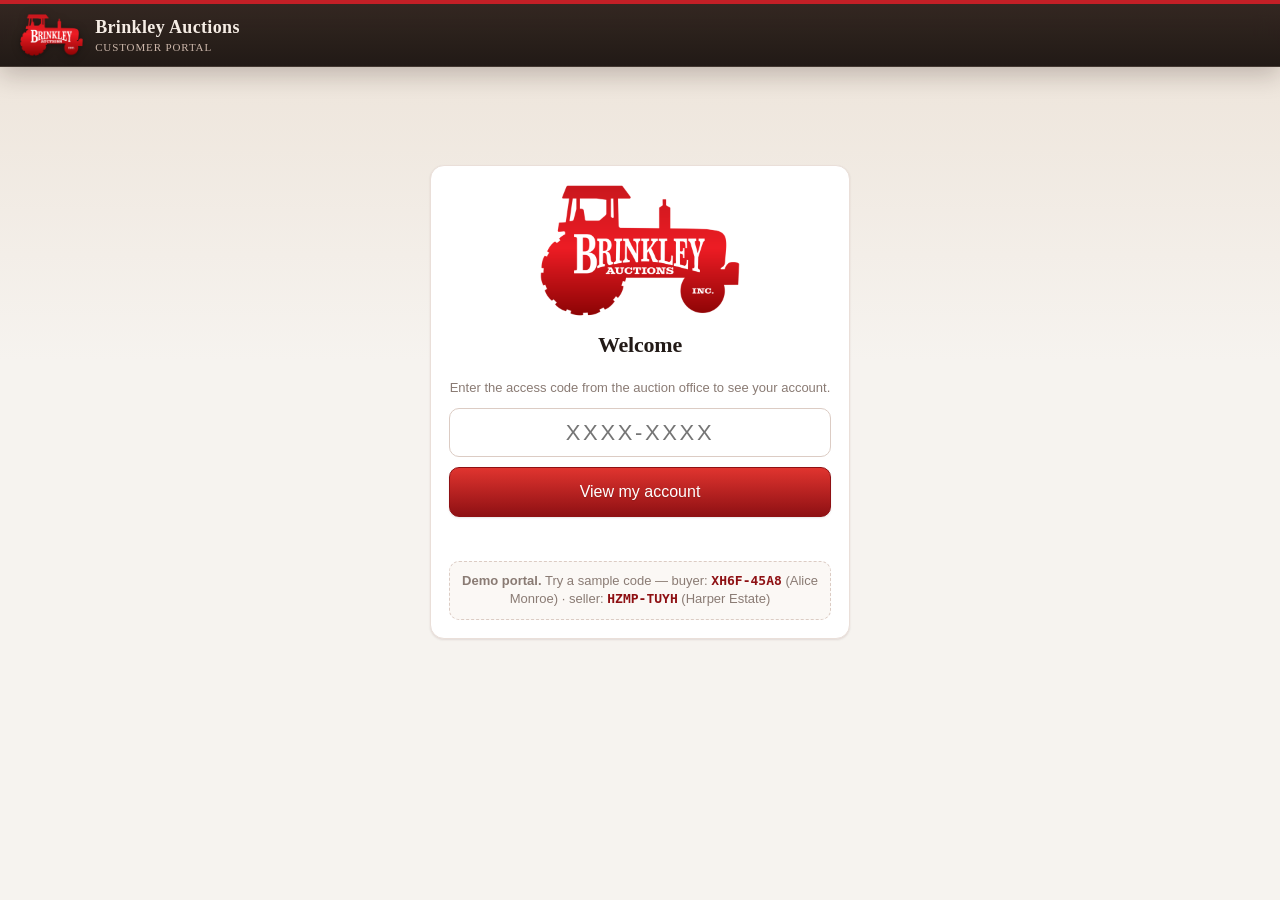
==== portal.html @ 7e831817 "Add customer & consignor portals - portal.html: code-based sign-in; buyers see balance, invoices wit" ====
<!DOCTYPE html>
<html lang="en">
<head>
<meta charset="utf-8">
<meta name="viewport" content="width=device-width, initial-scale=1">
<title>Brinkley Auctions — Customer Portal</title>
<link rel="icon" href="logo-small.png" type="image/png">
<link rel="stylesheet" href="styles.css">
<style>
  .portal-header {
    position: sticky;
    top: 0;
    z-index: 50;
    display: flex;
    align-items: center;
    justify-content: space-between;
    gap: 12px;
    padding: 10px 20px;
    background: linear-gradient(180deg, rgba(45, 33, 27, 0.97), rgba(26, 18, 15, 0.97));
    border-top: 4px solid var(--accent);
    border-bottom: 1px solid rgba(255, 255, 255, 0.08);
  }
  .portal-header .brand { display: flex; align-items: center; gap: 12px; }
  .portal-header .logo { height: 42px; }
  .portal-header h1 {
    font-family: Georgia, 'Times New Roman', serif;
    font-size: 18px;
    color: #f6ede5;
  }
  .portal-header h1 span { display: block; font-size: 11px; font-weight: 400; color: #cdb8ab; letter-spacing: 0.08em; text-transform: uppercase; }
  #signout { background: none; color: #c9b5a8; border-color: rgba(255,255,255,0.3); box-shadow: none; }
  #signout:hover { color: #fff; border-color: #fff; }
  main.portal { max-width: 880px; }
  .gate-card { max-width: 420px; margin: 8vh auto 0; text-align: center; }
  .gate-card img { max-width: 200px; margin-bottom: 6px; }
  .gate-card h2 { font-size: 22px; }
  .gate-card input {
    width: 100%;
    text-align: center;
    font-size: 22px;
    letter-spacing: 0.12em;
    text-transform: uppercase;
    margin: 10px 0;
  }
  .gate-card .primary { width: 100%; padding: 12px; font-size: 16px; }
  #gate-error { color: var(--red); min-height: 20px; margin-top: 8px; }
  .demo-hint { margin-top: 16px; font-size: 13px; color: var(--muted); background: var(--panel-2); border: 1px dashed var(--line-strong); border-radius: 10px; padding: 10px; }
  .demo-hint code { font-weight: 700; color: var(--accent-dark); }
  .greeting { margin: 4px 0 18px; }
  .greeting .sub { font-size: 14px; }
  .lot-card { border-bottom: 1px solid var(--line); padding: 10px 0; display: flex; justify-content: space-between; gap: 12px; flex-wrap: wrap; }
  .lot-card:last-child { border-bottom: none; }
  .lot-main { flex: 1 1 240px; }
  .lot-side { text-align: right; flex: 0 0 auto; }
  details.auction-cat { margin-bottom: 12px; }
  details.auction-cat > summary {
    cursor: pointer;
    font-weight: 700;
    font-size: 15px;
    padding: 12px 14px;
    background: var(--panel);
    border: 1px solid var(--line);
    border-radius: var(--radius);
    box-shadow: var(--shadow-sm);
  }
  details.auction-cat[open] > summary { border-radius: var(--radius) var(--radius) 0 0; }
  details.auction-cat > div { background: var(--panel); border: 1px solid var(--line); border-top: none; border-radius: 0 0 var(--radius) var(--radius); padding: 4px 14px; }
  .mybid { color: var(--green); font-weight: 600; font-size: 13px; }
</style>
</head>
<body>
<header class="portal-header">
  <div class="brand">
    <img src="logo-small.png" alt="Brinkley Auctions" class="logo">
    <h1>Brinkley Auctions<span>Customer portal</span></h1>
  </div>
  <button id="signout" class="small hidden">Sign out</button>
</header>

<main class="portal">
  <div id="gate">
    <div class="panel gate-card">
      <img src="logo-small.png" alt="">
      <h2>Welcome</h2>
      <p class="sub">Enter the access code from the auction office to see your account.</p>
      <input id="code-input" placeholder="XXXX-XXXX" autocomplete="off" autocapitalize="characters">
      <button class="primary" id="code-go">View my account</button>
      <div id="gate-error"></div>
      <div id="demo-hint" class="demo-hint hidden"></div>
    </div>
  </div>
  <div id="portal-view" class="hidden"></div>
</main>

<dialog id="bid-modal">
  <form id="bid-form" method="dialog">
    <h3 id="bid-title"></h3>
    <div class="form-grid">
      <p class="sub" id="bid-context"></p>
      <label>Your maximum bid ($)
        <input name="amount" type="number" step="0.01" min="0" required>
      </label>
      <p class="sub">The office bids on your behalf up to this amount. A buyer's premium applies to winning bids.</p>
    </div>
    <div class="modal-actions">
      <button type="button" id="bid-cancel">Cancel</button>
      <button class="primary" type="submit">Place bid</button>
    </div>
  </form>
</dialog>

<div id="toast" class="toast hidden"></div>

<script src="core.js"></script>
<script src="demo-data.js"></script>
<script>
const $ = (s) => document.querySelector(s);
const esc = (s) => String(s ?? '').replace(/[&<>"']/g, (c) =>
  ({ '&': '&amp;', '<': '&lt;', '>': '&gt;', '"': '&quot;', "'": '&#39;' }[c]));
const money = (n) => '$' + Number(n || 0).toLocaleString('en-US', { minimumFractionDigits: 2, maximumFractionDigits: 2 });
const fmtDate = (s) => (s ? new Date(s + (s.length === 10 ? 'T12:00:00' : '')).toLocaleDateString() : '');
const badge = (s) => `<span class="badge ${esc(s)}">${esc(s)}</span>`;

let toastTimer;
function toast(msg, isError = false) {
  const el = $('#toast');
  el.textContent = msg;
  el.className = 'toast' + (isError ? ' error' : '');
  clearTimeout(toastTimer);
  toastTimer = setTimeout(() => el.classList.add('hidden'), 3500);
}

// ---- api with demo-mode fallback (same pattern as the main app) ----
let demoCore = null;
function ensureDemoCore() {
  if (!demoCore) {
    demoCore = createBrinkleyCore({
      load() {
        try { return JSON.parse(localStorage.getItem('brinkley-demo-db')) || window.BRINKLEY_DEMO_DB; }
        catch { return window.BRINKLEY_DEMO_DB; }
      },
      save(d) {
        try { localStorage.setItem('brinkley-demo-db', JSON.stringify(d)); } catch { /* in-memory only */ }
      },
    });
    $('#demo-hint').classList.remove('hidden');
  }
  return demoCore;
}
function demoApi(method, path, body) {
  const url = new URL(path, location.origin);
  const r = ensureDemoCore().dispatch(method, url.pathname, body || {}, Object.fromEntries(url.searchParams));
  if (!r) throw new Error('Unavailable');
  if (r.status >= 400) throw new Error(r.body.error || 'Request failed');
  return JSON.parse(JSON.stringify(r.body));
}
async function api(method, path, body) {
  if (demoCore) return demoApi(method, path, body);
  let res;
  try {
    res = await fetch(path, {
      method,
      headers: body ? { 'Content-Type': 'application/json' } : undefined,
      body: body ? JSON.stringify(body) : undefined,
    });
  } catch { return demoApi(method, path, body); }
  const ct = res.headers.get('content-type') || '';
  if (!ct.includes('json')) return demoApi(method, path, body);
  const data = await res.json();
  if (!res.ok) throw new Error(data.error || 'Request failed');
  return data;
}

function showDemoHintCodes() {
  try {
    const db = ensureDemoCore().db;
    const b = db.bidders.find((x) => x.portalCode);
    const c = db.consignors.find((x) => x.portalCode);
    $('#demo-hint').innerHTML = `<strong>Demo portal.</strong> Try a sample code —
      buyer: <code>${esc(b ? b.portalCode : '?')}</code> (${esc(b ? b.name : '')}) ·
      seller: <code>${esc(c ? c.portalCode : '?')}</code> (${esc(c ? c.name : '')})`;
  } catch { /* no demo data available */ }
}

// ---- sign in ----
let CODE = localStorage.getItem('brinkley-portal-code') || '';

async function signIn(code) {
  const who = await api('GET', `/api/portal/lookup?code=${encodeURIComponent(code)}`);
  CODE = code;
  localStorage.setItem('brinkley-portal-code', code);
  $('#gate').classList.add('hidden');
  $('#portal-view').classList.remove('hidden');
  $('#signout').classList.remove('hidden');
  if (who.type === 'bidder') await renderBidderPortal();
  else await renderConsignorPortal();
}

$('#code-go').addEventListener('click', async () => {
  const code = $('#code-input').value.trim().toUpperCase();
  if (!code) return;
  try {
    $('#gate-error').textContent = '';
    await signIn(code);
  } catch (err) {
    $('#gate-error').textContent = err.message;
  }
});
$('#code-input').addEventListener('keydown', (e) => { if (e.key === 'Enter') $('#code-go').click(); });
$('#signout').addEventListener('click', () => {
  localStorage.removeItem('brinkley-portal-code');
  location.reload();
});

// ---- bidder portal ----
const statTiles = (pairs) => `<div class="stat-grid">${pairs.map(([l, v, cls]) =>
  `<div class="stat ${cls || ''}"><div class="label">${l}</div><div class="value">${v}</div></div>`).join('')}</div>`;

async function renderBidderPortal() {
  const [me, cat] = await Promise.all([
    api('GET', `/api/portal/bidder?code=${encodeURIComponent(CODE)}`),
    api('GET', `/api/portal/catalog?code=${encodeURIComponent(CODE)}`),
  ]);
  $('#portal-view').innerHTML = `
    <div class="greeting">
      <h2>Welcome back, ${esc(me.name.split(' ')[0])}</h2>
      <p class="sub">${me.taxExempt ? 'Tax-exempt buyer · ' : ''}This is your account with Brinkley Auctions.</p>
    </div>
    ${statTiles([
      ['Balance due', money(me.balanceDue), me.balanceDue > 0 ? 'warn' : 'good'],
      ['Lots won', me.purchases.length],
      ['Lifetime hammer', money(me.lifetimeHammer)],
      ['My absentee bids', me.absenteeBids.length],
    ])}
    ${me.balanceDue > 0 ? `<div class="panel" style="margin-bottom:14px"><h3>Please settle up</h3>
      <p class="sub">You have an outstanding balance of <strong>${money(me.balanceDue)}</strong>. Please contact the office or stop by to pay.</p></div>` : ''}
    <h3 style="margin-top:20px">Upcoming auctions — browse & bid</h3>
    ${renderCatalog(cat)}
    <h3 style="margin-top:20px">My invoices</h3>
    ${me.invoices.length ? me.invoices.map((i) => `
      <div class="panel" style="margin-bottom:10px">
        <div class="lot-card" style="border:none;padding:0 0 6px">
          <div class="lot-main"><strong>INV-${i.number}</strong> — ${esc(i.auction.title)}
            <div class="sub">${new Date(i.createdAt).toLocaleDateString()}</div></div>
          <div class="lot-side">${badge(i.status)}<div><strong>${money(i.total)}</strong></div>
            ${i.balance > 0 ? `<div class="sub">balance ${money(i.balance)}</div>` : ''}</div>
        </div>
        <details class="bids"><summary>${i.lineItems.length} lot${i.lineItems.length === 1 ? '' : 's'} · details</summary>
          ${i.lineItems.map((li) => `<div class="bid-row"><span>Lot ${li.lotNumber} — ${esc(li.title)}${li.quantity > 1 ? ` × ${li.quantity}` : ''}</span><span>${money(li.amount)}</span></div>`).join('')}
          <div class="bid-row"><span>Buyer's premium (${i.premiumPct}%)</span><span>${money(i.premium)}</span></div>
          ${i.tax ? `<div class="bid-row"><span>Sales tax (${i.taxPct}%)</span><span>${money(i.tax)}</span></div>` : ''}
          ${i.payments.map((p) => `<div class="bid-row pay"><span>Paid — ${esc(p.method)} ${new Date(p.time).toLocaleDateString()}</span><span>−${money(p.amount)}</span></div>`).join('')}
        </details>
      </div>`).join('') : '<p class="sub">No invoices yet.</p>'}
    <h3 style="margin-top:20px">My absentee bids</h3>
    ${me.absenteeBids.length ? `<div class="panel">${me.absenteeBids.map((b) => `
      <div class="lot-card">
        <div class="lot-main">Lot ${b.lotNumber} — ${esc(b.title)}<div class="sub">${esc(b.auction.title)}</div></div>
        <div class="lot-side">${money(b.amount)}
          <div>${b.lotStatus === 'open' ? badge('open') : b.won ? badge('sold') + ' <span class="mybid">you won!</span>' : badge(b.lotStatus)}</div>
        </div>
      </div>`).join('')}</div>` : '<p class="sub">No absentee bids yet — browse the catalog above to place one.</p>'}
    <h3 style="margin-top:20px">Purchase history</h3>
    ${me.purchases.length ? `<div class="panel">${me.purchases.map((p) => `
      <div class="lot-card">
        <div class="lot-main">Lot ${p.lotNumber} — ${esc(p.title)}${p.quantity > 1 ? ` × ${p.quantity}` : ''}<div class="sub">${esc(p.auction.title)}</div></div>
        <div class="lot-side"><strong>${money(p.amount)}</strong></div>
      </div>`).join('')}</div>` : '<p class="sub">No purchases yet.</p>'}`;
}

function renderCatalog(cat) {
  if (!cat.auctions.length) return '<p class="sub">No upcoming auctions right now — check back soon.</p>';
  return cat.auctions.map((a) => {
    const open = a.lots.filter((l) => l.status === 'open');
    return `<details class="auction-cat" ${a.status === 'live' ? 'open' : ''}>
      <summary>${esc(a.title)} ${badge(a.status)} <span class="sub">${fmtDate(a.date)}${a.location ? ' · ' + esc(a.location) : ''} · ${open.length} lot${open.length === 1 ? '' : 's'} open · ${a.premiumPct}% buyer's premium</span></summary>
      <div>${open.length ? open.map((l) => `
        <div class="lot-card">
          <div class="lot-main">
            <strong>Lot ${l.lotNumber} — ${esc(l.title)}</strong>${l.quantity > 1 ? ` <span class="badge qty">× ${l.quantity} — bid is per item</span>` : ''}
            ${l.description ? `<div class="sub">${esc(l.description)}</div>` : ''}
            <div class="sub">${esc(l.category)}${l.absenteeCount ? ` · ${l.absenteeCount} absentee bid${l.absenteeCount === 1 ? '' : 's'} in` : ''}</div>
            ${l.myBid ? `<div class="mybid">Your bid: ${money(l.myBid)}</div>` : ''}
          </div>
          <div class="lot-side">
            <div class="sub">Starts at</div><strong>${money(l.startingBid)}</strong>
            ${cat.canBid ? `<div style="margin-top:6px"><button class="small primary" data-bid="${l.id}" data-title="Lot ${l.lotNumber} — ${esc(l.title)}" data-my="${l.myBid || ''}">${l.myBid ? 'Raise bid' : 'Absentee bid'}</button></div>` : ''}
          </div>
        </div>`).join('') : '<p class="sub" style="padding:10px 0">All lots in this auction have been hammered.</p>'}
      </div>
    </details>`;
  }).join('');
}

// ---- consignor portal ----
async function renderConsignorPortal() {
  const me = await api('GET', `/api/portal/consignor?code=${encodeURIComponent(CODE)}`);
  $('#portal-view').innerHTML = `
    <div class="greeting">
      <h2>Welcome back, ${esc(me.name)}</h2>
      <p class="sub">Seller account ${esc(me.code)} · your commission rate is ${me.commissionPct}%.</p>
    </div>
    ${statTiles([
      ['Items consigned', me.totals.consigned],
      ['Sold', me.totals.sold],
      ['Gross hammer', money(me.totals.gross), 'good'],
      ['Paid to you', money(me.totals.netPaid)],
      ['Owed to you now', money(me.totals.owedNow), me.totals.owedNow > 0 ? 'warn' : ''],
    ])}
    <h3 style="margin-top:20px">My settlements</h3>
    ${me.settlements.length ? me.settlements.map((s) => `
      <div class="panel" style="margin-bottom:10px">
        <div class="lot-card" style="border:none;padding:0">
          <div class="lot-main"><strong>ST-${s.number}</strong> — ${esc(s.auction.title)}
            <div class="sub">${s.status === 'paid' ? `Paid by ${esc(s.method)} on ${new Date(s.paidAt).toLocaleDateString()}` : 'Payment being prepared'}</div></div>
          <div class="lot-side">${badge(s.status)}
            <div class="sub">gross ${money(s.grossHammer)} − ${s.commissionPct}%</div>
            <div><strong>${money(s.netDue)}</strong></div></div>
        </div>
      </div>`).join('') : '<p class="sub">No settlements yet — statements appear here after your items sell.</p>'}
    <h3 style="margin-top:20px">My items</h3>
    ${me.lotsByAuction.length ? me.lotsByAuction.map((g) => `
      <details class="auction-cat" open>
        <summary>${esc(g.auction.title)} ${badge(g.auction.status)} <span class="sub">${fmtDate(g.auction.date)}</span></summary>
        <div>${g.lots.map((l) => `
          <div class="lot-card">
            <div class="lot-main">Lot ${l.lotNumber} — ${esc(l.title)}${l.quantity > 1 ? ` × ${l.quantity}` : ''}</div>
            <div class="lot-side">${badge(l.status)} ${l.amount !== null ? `<strong>${money(l.amount)}</strong>` : ''}</div>
          </div>`).join('')}
        </div>
      </details>`).join('') : '<p class="sub">No items consigned yet.</p>'}`;
}

// ---- absentee bidding ----
let bidLotId = null;
document.addEventListener('click', (e) => {
  const btn = e.target.closest('button[data-bid]');
  if (!btn) return;
  bidLotId = btn.dataset.bid;
  $('#bid-title').textContent = btn.dataset.title;
  $('#bid-context').textContent = btn.dataset.my
    ? `Your current bid is ${money(btn.dataset.my)} — enter a higher amount.`
    : 'Enter the most you are willing to pay.';
  $('#bid-form').elements.amount.value = '';
  $('#bid-modal').showModal();
});
$('#bid-cancel').addEventListener('click', () => $('#bid-modal').close());
$('#bid-form').addEventListener('submit', async (e) => {
  e.preventDefault();
  const amount = e.target.elements.amount.value;
  $('#bid-modal').close();
  try {
    const r = await api('POST', '/api/portal/absentee', { code: CODE, lotId: bidLotId, amount });
    toast(`Bid of ${money(r.amount)} placed on lot ${r.lotNumber}. Good luck!`);
    renderBidderPortal();
  } catch (err) {
    toast(err.message, true);
  }
});

// ---- boot ----
(async function boot() {
  try {
    const res = await fetch('/api/auth-status');
    const ct = res.headers.get('content-type') || '';
    if (!res.ok || !ct.includes('json')) throw 0;
  } catch {
    if (typeof createBrinkleyCore === 'function' && window.BRINKLEY_DEMO_DB) showDemoHintCodes();
  }
  if (CODE) {
    try { await signIn(CODE); } catch { localStorage.removeItem('brinkley-portal-code'); }
  }
})();
</script>
</body>
</html>
---- styles.css ----
* { box-sizing: border-box; margin: 0; }

:root {
  --bg: #f6f3ef;
  --panel: #ffffff;
  --panel-2: #fbf8f5;
  --ink: #221a17;
  --muted: #8a7b74;
  --line: #eadfd9;
  --line-strong: #dcccc4;
  --accent: #c31f26;
  --accent-dark: #8e1013;
  --accent-soft: #fbeeed;
  --green: #2e7d43;
  --green-soft: #e5f2e8;
  --red: #b23b2e;
  --amber: #9a7500;
  --amber-soft: #f7edd4;
  --blue: #2d5f8a;
  --blue-soft: #e3edf5;
  --shadow-sm: 0 1px 2px rgba(60, 20, 15, 0.06), 0 1px 3px rgba(60, 20, 15, 0.05);
  --shadow-md: 0 6px 18px rgba(60, 20, 15, 0.10);
  --shadow-lg: 0 20px 60px rgba(40, 12, 8, 0.28);
  --radius: 14px;
}

html { scroll-padding-top: 90px; }

body {
  font-family: -apple-system, BlinkMacSystemFont, "Segoe UI", Roboto, sans-serif;
  background-color: var(--bg);
  background-image: linear-gradient(180deg, #ece2d7, var(--bg));
  background-repeat: no-repeat;
  background-size: 100% 360px;
  color: var(--ink);
  font-size: 15px;
  line-height: 1.45;
}

/* ---------- header: dark command bar ---------- */

header {
  position: sticky;
  top: 0;
  z-index: 50;
  display: flex;
  align-items: center;
  justify-content: space-between;
  flex-wrap: wrap;
  gap: 10px 18px;
  padding: 10px 28px;
  background: linear-gradient(180deg, rgba(45, 33, 27, 0.97), rgba(26, 18, 15, 0.97));
  -webkit-backdrop-filter: saturate(1.2) blur(10px);
  backdrop-filter: saturate(1.2) blur(10px);
  border-bottom: 1px solid rgba(255, 255, 255, 0.08);
  border-top: 4px solid var(--accent);
  box-shadow: 0 8px 24px rgba(30, 15, 10, 0.22);
}

.brand { display: flex; align-items: center; gap: 12px; }
.brand .logo { height: 46px; width: auto; filter: drop-shadow(0 1px 4px rgba(0, 0, 0, 0.4)); }
.brand h1 {
  font-family: Georgia, 'Times New Roman', serif;
  font-size: 21px;
  letter-spacing: 0.02em;
  color: #f6ede5;
  white-space: nowrap;
}
.brand h1 span { font-weight: 400; color: #cdb8ab; }

nav { display: flex; gap: 3px; flex-wrap: wrap; }
nav button {
  border: none;
  background: none;
  padding: 7px 13px;
  border-radius: 999px;
  font-size: 14px;
  font-weight: 500;
  color: #c9b5a8;
  cursor: pointer;
  transition: background 0.15s, color 0.15s;
}
nav button:hover { background: rgba(255, 255, 255, 0.1); color: #fff; }
nav button.active {
  background: linear-gradient(180deg, #e0342f, var(--accent-dark));
  color: #fff;
  box-shadow: inset 0 1px 0 rgba(255, 255, 255, 0.22), 0 2px 8px rgba(0, 0, 0, 0.3);
}

main { max-width: 1140px; margin: 0 auto; padding: 26px 28px 96px; }

.hidden { display: none !important; }

/* ---------- typography ---------- */

h2 {
  font-family: Georgia, 'Times New Roman', serif;
  font-size: 26px;
  font-weight: 700;
  letter-spacing: -0.01em;
  margin-bottom: 18px;
}
h3 {
  display: flex;
  align-items: center;
  gap: 8px;
  font-size: 12px;
  margin-bottom: 12px;
  color: var(--muted);
  text-transform: uppercase;
  letter-spacing: 0.09em;
  font-weight: 700;
}
h3::before {
  content: '';
  width: 16px;
  height: 3px;
  border-radius: 2px;
  background: linear-gradient(90deg, var(--accent), #e0342f);
  flex: none;
}
dialog h3::before, .login-overlay h3::before { display: none; }
h4 {
  font-size: 12px;
  color: var(--muted);
  text-transform: uppercase;
  letter-spacing: 0.07em;
  margin-bottom: 8px;
}
.sub { color: var(--muted); font-size: 13px; }

.view-head {
  display: flex;
  align-items: center;
  justify-content: space-between;
  flex-wrap: wrap;
  gap: 12px;
  margin-bottom: 18px;
}
.view-head h2 { margin-bottom: 0; }
.head-controls { display: flex; gap: 8px; flex-wrap: wrap; align-items: center; }
.range-sep { color: var(--muted); font-size: 13px; }
.report-scope { margin: -6px 0 12px; }

/* ---------- controls ---------- */

button, select, input, textarea { font: inherit; color: inherit; }

button {
  padding: 8px 15px;
  border: 1px solid var(--line-strong);
  border-radius: 10px;
  background: var(--panel);
  cursor: pointer;
  font-weight: 500;
  box-shadow: var(--shadow-sm);
  transition: border-color 0.15s, box-shadow 0.15s, transform 0.05s, background 0.15s;
}
button:hover { border-color: var(--accent); box-shadow: var(--shadow-md); }
button:active { transform: translateY(1px); box-shadow: none; }
button.primary {
  background: linear-gradient(180deg, #e0342f, var(--accent-dark));
  border-color: var(--accent-dark);
  color: #fff;
  text-shadow: 0 1px 1px rgba(0, 0, 0, 0.15);
}
button.primary:hover { background: var(--accent-dark); }
button.small { padding: 4px 11px; font-size: 13px; border-radius: 8px; }
button.danger { color: var(--red); }
button.danger:hover { border-color: var(--red); }

select, input, textarea {
  padding: 8px 11px;
  border: 1px solid var(--line-strong);
  border-radius: 10px;
  background: var(--panel);
  transition: border-color 0.15s, box-shadow 0.15s;
}
input:hover, select:hover, textarea:hover { border-color: var(--muted); }
input:focus, select:focus, textarea:focus, button:focus-visible {
  outline: none;
  border-color: var(--accent);
  box-shadow: 0 0 0 3px rgba(195, 31, 38, 0.15);
}
nav button:focus-visible, button.link:focus-visible {
  outline: 2px solid var(--accent);
  outline-offset: 2px;
  box-shadow: none;
}
input[type="search"] { min-width: 190px; }

/* ---------- stats ---------- */

.stat-grid {
  display: grid;
  grid-template-columns: repeat(auto-fit, minmax(158px, 1fr));
  gap: 14px;
  margin-bottom: 22px;
}
.stat {
  background: var(--panel);
  border: 1px solid var(--line);
  border-radius: var(--radius);
  padding: 16px 16px 14px;
  box-shadow: var(--shadow-sm);
}
.stat .label {
  font-size: 11px;
  font-weight: 700;
  text-transform: uppercase;
  letter-spacing: 0.07em;
  color: var(--muted);
}
.stat .value {
  font-size: 26px;
  font-weight: 700;
  margin-top: 5px;
  letter-spacing: -0.02em;
  font-variant-numeric: tabular-nums;
}
.stat.drill { cursor: pointer; transition: transform 0.15s, box-shadow 0.15s, border-color 0.15s; }
.stat.drill:hover {
  transform: translateY(-2px);
  box-shadow: var(--shadow-md);
  border-color: var(--line-strong);
}
.stat.drill:hover .label { color: var(--accent); }
tr.drill { cursor: pointer; }
tr.drill:hover td { background: var(--accent-soft); }

/* semantic money coloring */
.stat.good .value { color: var(--green); }
.stat.warn .value { color: var(--amber); }
.stat.urgent .value { color: var(--accent-dark); }

/* view entrance */
.view.entering { animation: viewin 0.24s ease; }
.view.entering .stat { animation: rise 0.4s ease backwards; }
.view.entering .stat:nth-child(2) { animation-delay: 40ms; }
.view.entering .stat:nth-child(3) { animation-delay: 80ms; }
.view.entering .stat:nth-child(4) { animation-delay: 120ms; }
.view.entering .stat:nth-child(5) { animation-delay: 160ms; }
.view.entering .stat:nth-child(6) { animation-delay: 200ms; }
.view.entering .stat:nth-child(7) { animation-delay: 240ms; }
.view.entering .stat:nth-child(8) { animation-delay: 280ms; }
.view.entering .stat:nth-child(n+9) { animation-delay: 320ms; }
.view.entering .panel { animation: rise 0.45s ease backwards; animation-delay: 140ms; }
@keyframes viewin { from { opacity: 0; transform: translateY(8px); } }
@keyframes rise { from { opacity: 0; transform: translateY(10px); } }

/* ---------- layout panels ---------- */

.two-col { display: grid; grid-template-columns: 1fr 1fr; gap: 14px; }
@media (max-width: 940px) { .two-col { grid-template-columns: 1fr; } }

.panel {
  background: var(--panel);
  border: 1px solid var(--line);
  border-radius: var(--radius);
  padding: 18px;
  box-shadow: var(--shadow-sm);
}

/* ---------- tables ---------- */

.table-scroll {
  overflow-x: auto;
  -webkit-overflow-scrolling: touch;
  border-radius: var(--radius);
}
.table-scroll table { min-width: 100%; }

table {
  width: 100%;
  border-collapse: separate;
  border-spacing: 0;
  background: var(--panel);
  border: 1px solid var(--line);
  border-radius: var(--radius);
  overflow: hidden;
  box-shadow: var(--shadow-sm);
}
.panel table { box-shadow: none; }
th, td {
  text-align: left;
  padding: 10px 13px;
  border-bottom: 1px solid var(--line);
  font-size: 14px;
  vertical-align: top;
}
th {
  background: transparent;
  color: var(--muted);
  font-weight: 700;
  font-size: 11px;
  text-transform: uppercase;
  letter-spacing: 0.06em;
  border-bottom: 2px solid var(--line-strong);
}
tr:last-child td { border-bottom: none; }
tbody tr:hover td, table tr:hover td { background: var(--panel-2); }
table tr:hover th { background: transparent; }
td.num, th.num { text-align: right; font-variant-numeric: tabular-nums; }
td.actions { text-align: right; white-space: nowrap; }

/* ---------- badges ---------- */

.badge {
  display: inline-flex;
  align-items: center;
  gap: 6px;
  padding: 2px 10px;
  border-radius: 999px;
  font-size: 12px;
  font-weight: 600;
}
.badge::before {
  content: '';
  width: 6px;
  height: 6px;
  border-radius: 50%;
  background: currentColor;
}
.badge.open, .badge.upcoming, .badge.unpaid, .badge.partial, .badge.owed { background: var(--amber-soft); color: var(--amber); }
.badge.live, .badge.sold, .badge.paid { background: var(--green-soft); color: var(--green); }
.badge.closed, .badge.passed, .badge.void { background: #efe9e4; color: var(--muted); }
.badge.exempt, .badge.qty { background: var(--blue-soft); color: var(--blue); }
.badge.exempt::before, .badge.qty::before { display: none; }

/* ---------- misc content ---------- */

.empty {
  padding: 40px 28px;
  text-align: center;
  color: var(--muted);
  background: var(--panel);
  border: 1px dashed var(--line-strong);
  border-radius: var(--radius);
  font-size: 15px;
}

.form-grid { display: grid; gap: 12px; }
.form-grid label { display: grid; gap: 4px; font-size: 13px; color: var(--muted); font-weight: 500; }
.form-grid input, .form-grid select, .form-grid textarea { width: 100%; color: var(--ink); }

label.check {
  display: flex !important;
  flex-direction: row;
  align-items: center;
  gap: 8px;
  color: var(--ink);
}
label.check input { width: auto; accent-color: var(--accent); }

details.bids { margin-top: 6px; }
details.bids summary { cursor: pointer; font-size: 13px; color: var(--accent-dark); font-weight: 500; }
details.bids summary:hover { color: var(--accent); }
.bid-row {
  display: flex;
  justify-content: space-between;
  gap: 8px;
  font-size: 13px;
  padding: 4px 0;
  font-variant-numeric: tabular-nums;
}
.bid-row.pay { color: var(--green); }
.invoice-lines { margin: 6px 0 0 0; padding-left: 18px; font-size: 13px; color: var(--muted); }

/* proportional meter bars (single-hue magnitude) */
.meter {
  margin-top: 5px;
  height: 6px;
  border-radius: 4px;
  background: var(--line);
  overflow: hidden;
  max-width: 260px;
}
.meter span {
  display: block;
  height: 100%;
  border-radius: 4px;
  background: var(--accent);
  transition: width 0.3s ease;
}
.meter-table td { vertical-align: middle; }

/* ---------- dialogs ---------- */

dialog {
  margin: auto;
  border: none;
  border-radius: 16px;
  padding: 24px;
  width: min(460px, 92vw);
  box-shadow: var(--shadow-lg);
}
dialog::backdrop { background: rgba(35, 18, 14, 0.5); -webkit-backdrop-filter: blur(2px); backdrop-filter: blur(2px); }
dialog h3 {
  color: var(--ink);
  text-transform: none;
  font-size: 18px;
  letter-spacing: 0;
  margin-bottom: 14px;
  font-weight: 700;
}
.modal-actions {
  display: flex;
  justify-content: flex-end;
  gap: 8px;
  margin-top: 20px;
}

#detail { width: min(800px, 95vw); max-height: 88vh; overflow-y: auto; }
.detail-head {
  display: flex;
  justify-content: space-between;
  align-items: flex-start;
  gap: 12px;
  flex-wrap: wrap;
  margin-bottom: 12px;
}
.detail-head h3 {
  font-family: Georgia, 'Times New Roman', serif;
  font-size: 22px;
  margin: 0;
}
#detail h4 { margin: 20px 0 8px; }
#detail table { font-size: 13px; box-shadow: none; }
.kv {
  display: grid;
  grid-template-columns: repeat(auto-fit, minmax(200px, 1fr));
  gap: 8px 18px;
  margin-bottom: 14px;
  font-size: 14px;
}
.kv .label {
  display: block;
  font-size: 10px;
  font-weight: 700;
  text-transform: uppercase;
  letter-spacing: 0.06em;
  color: var(--muted);
}
.detail-stats { margin-bottom: 4px; }
.detail-stats .stat { padding: 10px 12px; box-shadow: none; }
.detail-stats .value { font-size: 20px; }

/* ---------- global search ---------- */

.global-search { position: relative; flex: 1; max-width: 360px; min-width: 210px; }
.global-search input {
  width: 100%;
  border-radius: 999px;
  padding-left: 15px;
  background: rgba(255, 255, 255, 0.11);
  border-color: rgba(255, 255, 255, 0.2);
  color: #fff;
  box-shadow: none;
}
.global-search input::placeholder { color: #b6a294; }
.global-search input:hover { border-color: rgba(255, 255, 255, 0.4); }
.global-search input:focus {
  background: rgba(255, 255, 255, 0.16);
  border-color: var(--accent);
  box-shadow: 0 0 0 3px rgba(195, 31, 38, 0.3);
}
.search-results {
  position: absolute;
  top: calc(100% + 8px);
  left: 0;
  right: 0;
  background: var(--panel);
  border: 1px solid var(--line);
  border-radius: var(--radius);
  box-shadow: var(--shadow-lg);
  max-height: 440px;
  overflow-y: auto;
  z-index: 60;
}
.search-group {
  padding: 9px 13px 3px;
  font-size: 10px;
  font-weight: 700;
  text-transform: uppercase;
  letter-spacing: 0.08em;
  color: var(--accent);
}
.search-item {
  display: flex;
  flex-direction: column;
  align-items: flex-start;
  gap: 1px;
  width: 100%;
  text-align: left;
  border: none;
  border-radius: 0;
  padding: 7px 13px;
  background: none;
  font-size: 14px;
  box-shadow: none;
}
.search-item:hover { background: var(--accent-soft); box-shadow: none; }
.search-item .sub { font-size: 12px; }

button.link {
  border: none;
  background: none;
  padding: 0;
  font-size: inherit;
  font-weight: inherit;
  color: var(--accent-dark);
  text-decoration: underline;
  text-decoration-color: rgba(195, 31, 38, 0.3);
  text-underline-offset: 2px;
  cursor: pointer;
  box-shadow: none;
}
button.link:hover { color: var(--accent); box-shadow: none; }

/* ---------- clerk ---------- */

.clerk-progress {
  display: flex;
  gap: 26px;
  flex-wrap: wrap;
  margin-bottom: 14px;
  font-size: 15px;
  color: var(--muted);
  font-variant-numeric: tabular-nums;
}
.clerk-card { border-top: 4px solid var(--accent); box-shadow: var(--shadow-md); }
.clerk-lotnum { font-size: 13px; font-weight: 800; letter-spacing: 0.14em; color: var(--accent); }
.clerk-title {
  font-family: Georgia, 'Times New Roman', serif;
  font-size: 30px;
  font-weight: 700;
  margin: 5px 0 6px;
}
.clerk-meta { display: flex; gap: 18px; flex-wrap: wrap; font-size: 14px; color: var(--muted); margin-bottom: 18px; }
.clerk-meta .highbid { color: var(--green); font-weight: 600; }
.clerk-form { display: flex; gap: 12px; align-items: flex-end; flex-wrap: wrap; }
.clerk-form label { display: grid; gap: 4px; font-size: 12px; font-weight: 700; text-transform: uppercase; letter-spacing: 0.05em; color: var(--muted); }
.clerk-form input { font-size: 26px; width: 160px; padding: 10px 12px; font-variant-numeric: tabular-nums; }
button.big { font-size: 20px; padding: 13px 28px; border-radius: 12px; }

/* ---------- login ---------- */

.login-overlay {
  position: fixed;
  inset: 0;
  background: var(--bg);
  display: flex;
  align-items: center;
  justify-content: center;
  z-index: 100;
}
.login-overlay .panel { width: min(340px, 90vw); box-shadow: var(--shadow-md); }
.login-overlay input[name="pin"] { font-size: 22px; text-align: center; letter-spacing: 0.3em; }
#login-error { color: var(--red); text-align: center; }

/* ---------- demo banner ---------- */

.demo-banner {
  position: fixed;
  bottom: 0;
  left: 0;
  right: 0;
  display: flex;
  justify-content: center;
  align-items: center;
  gap: 14px;
  flex-wrap: wrap;
  padding: 9px 16px;
  background: rgba(34, 26, 23, 0.94);
  -webkit-backdrop-filter: blur(6px);
  backdrop-filter: blur(6px);
  color: #fff;
  font-size: 13px;
  z-index: 40;
}
.demo-banner button {
  padding: 3px 11px;
  font-size: 12px;
  background: none;
  color: #fff;
  border-color: rgba(255, 255, 255, 0.4);
  box-shadow: none;
}
.demo-banner button:hover { border-color: #fff; box-shadow: none; }

/* ---------- audit log ---------- */

.audit { max-height: 420px; overflow-y: auto; font-size: 13px; }
.audit-row { padding: 6px 0; border-bottom: 1px solid var(--line); }
.audit-row .sub { margin-right: 8px; white-space: nowrap; font-variant-numeric: tabular-nums; }

/* ---------- toast ---------- */

.toast {
  position: fixed;
  bottom: 24px;
  left: 50%;
  transform: translateX(-50%);
  background: var(--ink);
  color: #fff;
  padding: 11px 20px;
  border-radius: 12px;
  font-size: 14px;
  z-index: 90;
  box-shadow: var(--shadow-lg);
}
.toast.error { background: var(--red); }

/* ---------- small screens ---------- */

@media (max-width: 700px) {
  html { scroll-padding-top: 110px; }
  body { overflow-x: hidden; }

  /* compact sticky header: logo + search on one row, nav as one scrollable row */
  header { padding: 8px 12px 0; gap: 8px 10px; }
  .brand h1 { display: none; }
  .brand .logo { height: 36px; }
  .global-search { flex: 1; min-width: 0; max-width: none; }
  .global-search input { padding: 7px 14px; }
  nav {
    flex: 1 0 100%;
    flex-wrap: nowrap;
    overflow-x: auto;
    -webkit-overflow-scrolling: touch;
    scrollbar-width: none;
    padding-bottom: 8px;
  }
  nav::-webkit-scrollbar { display: none; }
  nav button { white-space: nowrap; padding: 6px 12px; }

  main { padding: 18px 12px 130px; }
  h2 { font-size: 23px; margin-bottom: 14px; }

  /* prevent iOS auto-zoom on focus */
  input, select, textarea { font-size: 16px; }

  /* filter rows become tidy full-width stacks */
  .head-controls { width: 100%; }
  .head-controls select,
  .head-controls input:not([type="date"]) { flex: 1 1 150px; min-width: 0; }
  .head-controls input[type="date"] { flex: 1 1 130px; min-width: 0; }
  input[type="search"] { min-width: 0; }

  th, td { padding: 8px 10px; font-size: 13px; }
  .stat { padding: 13px 13px 11px; }
  .stat .value { font-size: 22px; }

  .clerk-form { gap: 10px; }
  .clerk-form label { flex: 1 1 40%; }
  .clerk-form input { width: 100%; font-size: 24px; }
  .clerk-form button.big { flex: 1 1 auto; }
  .clerk-title { font-size: 25px; }

  .detail-head h3 { font-size: 19px; }
  .demo-banner { font-size: 12px; padding: 8px 10px; }

  /* nav: fade hints there's more to swipe; active tab auto-centers via JS */
  nav {
    -webkit-mask-image: linear-gradient(90deg, #000 0, #000 calc(100% - 28px), transparent);
    mask-image: linear-gradient(90deg, #000 0, #000 calc(100% - 28px), transparent);
  }

  /* thumb-sized touch targets */
  button.small { padding: 8px 14px; font-size: 14px; border-radius: 9px; }
  button.link { padding: 2px 0; }

  /* search results become a full-width sheet under the header */
  .search-results {
    position: fixed;
    left: 10px;
    right: 10px;
    top: 60px;
    max-height: 62vh;
  }
  .search-item { padding: 11px 14px; }

  /* dialogs become bottom sheets */
  dialog {
    width: 100%;
    max-width: 100%;
    margin: auto 0 0;
    border-radius: 20px 20px 0 0;
    padding: 20px 16px calc(22px + env(safe-area-inset-bottom));
  }
  dialog[open] { animation: sheet-up 0.22s ease; }
  #detail { width: 100%; max-height: 90vh; }
  .modal-actions { position: sticky; bottom: 0; background: var(--panel); padding-top: 10px; }
  .modal-actions button { flex: 1; padding: 12px; }

  /* toast clears the demo banner */
  .toast {
    left: 12px;
    right: 12px;
    bottom: 88px;
    transform: none;
    text-align: center;
  }

  /* ---- wide tables become card stacks ---- */
  .table-scroll { overflow: visible; border-radius: 0; }
  .table-scroll:has(> table:not(.rtable)) { overflow-x: auto; }
  .rtable {
    display: block;
    border: none;
    background: none;
    box-shadow: none;
    min-width: 0 !important;
  }
  .rtable tbody { display: block; }
  .rtable tr {
    display: grid;
    grid-template-columns: 1fr 1fr;
    gap: 2px 16px;
    background: var(--panel);
    border: 1px solid var(--line);
    border-radius: 12px;
    margin-bottom: 10px;
    padding: 12px 14px;
    box-shadow: var(--shadow-sm);
  }
  .rtable tr:first-child { display: none; } /* header row */
  .rtable td {
    display: block;
    border: none;
    padding: 4px 0;
    background: none !important;
    font-size: 14px;
  }
  .rtable td[data-label]::before {
    content: attr(data-label);
    display: block;
    font-size: 10px;
    font-weight: 700;
    letter-spacing: 0.06em;
    text-transform: uppercase;
    color: var(--muted);
    margin-bottom: 1px;
  }
  .rtable td.num { text-align: left; }
  .rtable td.actions {
    grid-column: 1 / -1;
    display: flex;
    flex-wrap: wrap;
    gap: 8px;
    text-align: left;
    padding-top: 10px;
    margin-top: 6px;
    border-top: 1px dashed var(--line);
    white-space: normal;
  }
  .rtable td.actions:empty { display: none; }
  .rtable td:empty { display: none; }
}

@keyframes sheet-up {
  from { transform: translateY(28px); opacity: 0.5; }
  to { transform: translateY(0); opacity: 1; }
}
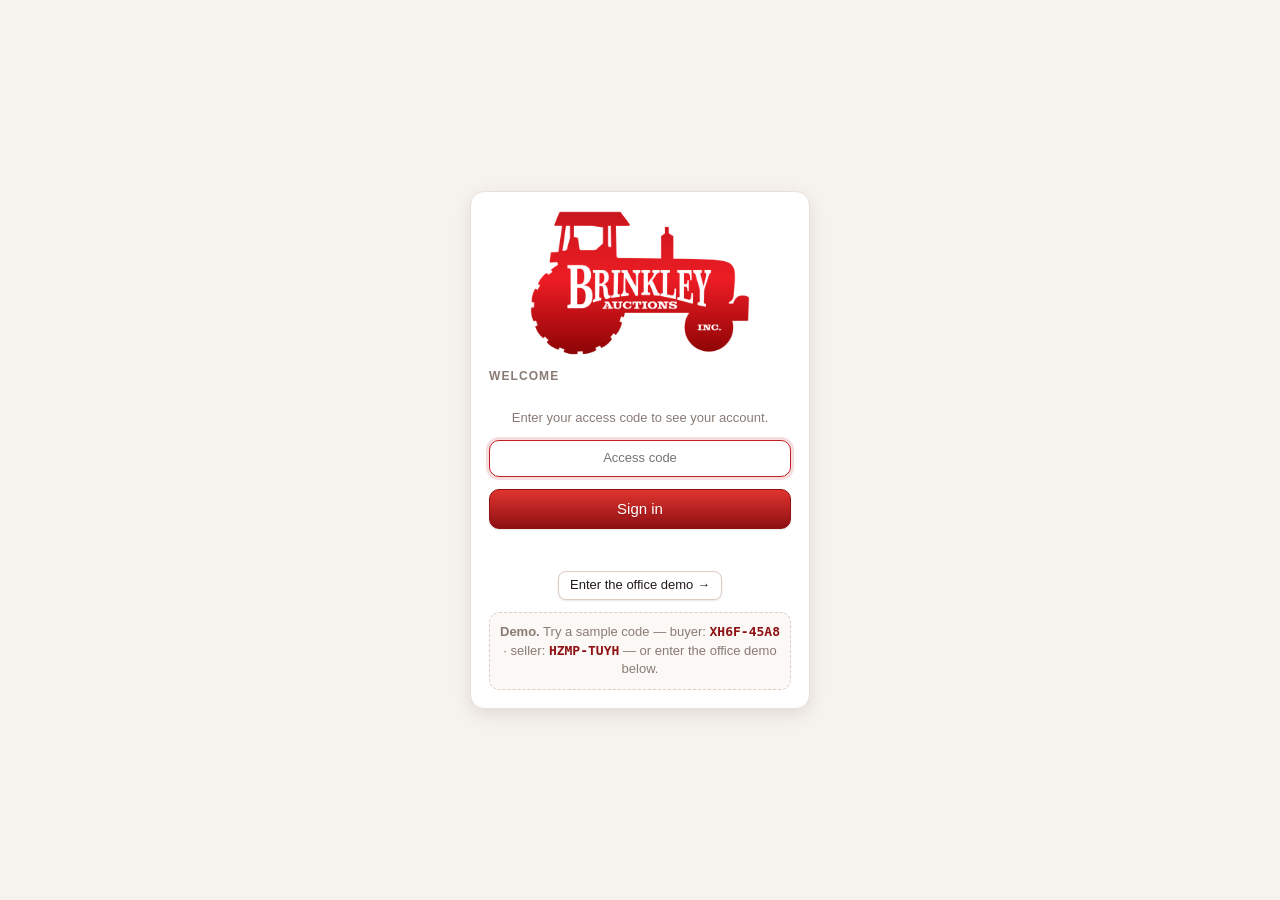
==== commit 86e2f4da: "Unify portal into the main app behind a single entry gate One page for every user: the entry gate ac" ====
--- a/portal.html
+++ b/portal.html
@@ -2,375 +2,11 @@
 <html lang="en">
 <head>
 <meta charset="utf-8">
-<meta name="viewport" content="width=device-width, initial-scale=1">
 <title>Brinkley Auctions — Customer Portal</title>
-<link rel="icon" href="logo-small.png" type="image/png">
-<link rel="stylesheet" href="styles.css">
-<style>
-  .portal-header {
-    position: sticky;
-    top: 0;
-    z-index: 50;
-    display: flex;
-    align-items: center;
-    justify-content: space-between;
-    gap: 12px;
-    padding: 10px 20px;
-    background: linear-gradient(180deg, rgba(45, 33, 27, 0.97), rgba(26, 18, 15, 0.97));
-    border-top: 4px solid var(--accent);
-    border-bottom: 1px solid rgba(255, 255, 255, 0.08);
-  }
-  .portal-header .brand { display: flex; align-items: center; gap: 12px; }
-  .portal-header .logo { height: 42px; }
-  .portal-header h1 {
-    font-family: Georgia, 'Times New Roman', serif;
-    font-size: 18px;
-    color: #f6ede5;
-  }
-  .portal-header h1 span { display: block; font-size: 11px; font-weight: 400; color: #cdb8ab; letter-spacing: 0.08em; text-transform: uppercase; }
-  #signout { background: none; color: #c9b5a8; border-color: rgba(255,255,255,0.3); box-shadow: none; }
-  #signout:hover { color: #fff; border-color: #fff; }
-  main.portal { max-width: 880px; }
-  .gate-card { max-width: 420px; margin: 8vh auto 0; text-align: center; }
-  .gate-card img { max-width: 200px; margin-bottom: 6px; }
-  .gate-card h2 { font-size: 22px; }
-  .gate-card input {
-    width: 100%;
-    text-align: center;
-    font-size: 22px;
-    letter-spacing: 0.12em;
-    text-transform: uppercase;
-    margin: 10px 0;
-  }
-  .gate-card .primary { width: 100%; padding: 12px; font-size: 16px; }
-  #gate-error { color: var(--red); min-height: 20px; margin-top: 8px; }
-  .demo-hint { margin-top: 16px; font-size: 13px; color: var(--muted); background: var(--panel-2); border: 1px dashed var(--line-strong); border-radius: 10px; padding: 10px; }
-  .demo-hint code { font-weight: 700; color: var(--accent-dark); }
-  .greeting { margin: 4px 0 18px; }
-  .greeting .sub { font-size: 14px; }
-  .lot-card { border-bottom: 1px solid var(--line); padding: 10px 0; display: flex; justify-content: space-between; gap: 12px; flex-wrap: wrap; }
-  .lot-card:last-child { border-bottom: none; }
-  .lot-main { flex: 1 1 240px; }
-  .lot-side { text-align: right; flex: 0 0 auto; }
-  details.auction-cat { margin-bottom: 12px; }
-  details.auction-cat > summary {
-    cursor: pointer;
-    font-weight: 700;
-    font-size: 15px;
-    padding: 12px 14px;
-    background: var(--panel);
-    border: 1px solid var(--line);
-    border-radius: var(--radius);
-    box-shadow: var(--shadow-sm);
-  }
-  details.auction-cat[open] > summary { border-radius: var(--radius) var(--radius) 0 0; }
-  details.auction-cat > div { background: var(--panel); border: 1px solid var(--line); border-top: none; border-radius: 0 0 var(--radius) var(--radius); padding: 4px 14px; }
-  .mybid { color: var(--green); font-weight: 600; font-size: 13px; }
-</style>
+<meta http-equiv="refresh" content="0; url=./">
+<script>location.replace('./');</script>
 </head>
 <body>
-<header class="portal-header">
-  <div class="brand">
-    <img src="logo-small.png" alt="Brinkley Auctions" class="logo">
-    <h1>Brinkley Auctions<span>Customer portal</span></h1>
-  </div>
-  <button id="signout" class="small hidden">Sign out</button>
-</header>
-
-<main class="portal">
-  <div id="gate">
-    <div class="panel gate-card">
-      <img src="logo-small.png" alt="">
-      <h2>Welcome</h2>
-      <p class="sub">Enter the access code from the auction office to see your account.</p>
-      <input id="code-input" placeholder="XXXX-XXXX" autocomplete="off" autocapitalize="characters">
-      <button class="primary" id="code-go">View my account</button>
-      <div id="gate-error"></div>
-      <div id="demo-hint" class="demo-hint hidden"></div>
-    </div>
-  </div>
-  <div id="portal-view" class="hidden"></div>
-</main>
-
-<dialog id="bid-modal">
-  <form id="bid-form" method="dialog">
-    <h3 id="bid-title"></h3>
-    <div class="form-grid">
-      <p class="sub" id="bid-context"></p>
-      <label>Your maximum bid ($)
-        <input name="amount" type="number" step="0.01" min="0" required>
-      </label>
-      <p class="sub">The office bids on your behalf up to this amount. A buyer's premium applies to winning bids.</p>
-    </div>
-    <div class="modal-actions">
-      <button type="button" id="bid-cancel">Cancel</button>
-      <button class="primary" type="submit">Place bid</button>
-    </div>
-  </form>
-</dialog>
-
-<div id="toast" class="toast hidden"></div>
-
-<script src="core.js"></script>
-<script src="demo-data.js"></script>
-<script>
-const $ = (s) => document.querySelector(s);
-const esc = (s) => String(s ?? '').replace(/[&<>"']/g, (c) =>
-  ({ '&': '&amp;', '<': '&lt;', '>': '&gt;', '"': '&quot;', "'": '&#39;' }[c]));
-const money = (n) => '$' + Number(n || 0).toLocaleString('en-US', { minimumFractionDigits: 2, maximumFractionDigits: 2 });
-const fmtDate = (s) => (s ? new Date(s + (s.length === 10 ? 'T12:00:00' : '')).toLocaleDateString() : '');
-const badge = (s) => `<span class="badge ${esc(s)}">${esc(s)}</span>`;
-
-let toastTimer;
-function toast(msg, isError = false) {
-  const el = $('#toast');
-  el.textContent = msg;
-  el.className = 'toast' + (isError ? ' error' : '');
-  clearTimeout(toastTimer);
-  toastTimer = setTimeout(() => el.classList.add('hidden'), 3500);
-}
-
-// ---- api with demo-mode fallback (same pattern as the main app) ----
-let demoCore = null;
-function ensureDemoCore() {
-  if (!demoCore) {
-    demoCore = createBrinkleyCore({
-      load() {
-        try { return JSON.parse(localStorage.getItem('brinkley-demo-db')) || window.BRINKLEY_DEMO_DB; }
-        catch { return window.BRINKLEY_DEMO_DB; }
-      },
-      save(d) {
-        try { localStorage.setItem('brinkley-demo-db', JSON.stringify(d)); } catch { /* in-memory only */ }
-      },
-    });
-    $('#demo-hint').classList.remove('hidden');
-  }
-  return demoCore;
-}
-function demoApi(method, path, body) {
-  const url = new URL(path, location.origin);
-  const r = ensureDemoCore().dispatch(method, url.pathname, body || {}, Object.fromEntries(url.searchParams));
-  if (!r) throw new Error('Unavailable');
-  if (r.status >= 400) throw new Error(r.body.error || 'Request failed');
-  return JSON.parse(JSON.stringify(r.body));
-}
-async function api(method, path, body) {
-  if (demoCore) return demoApi(method, path, body);
-  let res;
-  try {
-    res = await fetch(path, {
-      method,
-      headers: body ? { 'Content-Type': 'application/json' } : undefined,
-      body: body ? JSON.stringify(body) : undefined,
-    });
-  } catch { return demoApi(method, path, body); }
-  const ct = res.headers.get('content-type') || '';
-  if (!ct.includes('json')) return demoApi(method, path, body);
-  const data = await res.json();
-  if (!res.ok) throw new Error(data.error || 'Request failed');
-  return data;
-}
-
-function showDemoHintCodes() {
-  try {
-    const db = ensureDemoCore().db;
-    const b = db.bidders.find((x) => x.portalCode);
-    const c = db.consignors.find((x) => x.portalCode);
-    $('#demo-hint').innerHTML = `<strong>Demo portal.</strong> Try a sample code —
-      buyer: <code>${esc(b ? b.portalCode : '?')}</code> (${esc(b ? b.name : '')}) ·
-      seller: <code>${esc(c ? c.portalCode : '?')}</code> (${esc(c ? c.name : '')})`;
-  } catch { /* no demo data available */ }
-}
-
-// ---- sign in ----
-let CODE = localStorage.getItem('brinkley-portal-code') || '';
-
-async function signIn(code) {
-  const who = await api('GET', `/api/portal/lookup?code=${encodeURIComponent(code)}`);
-  CODE = code;
-  localStorage.setItem('brinkley-portal-code', code);
-  $('#gate').classList.add('hidden');
-  $('#portal-view').classList.remove('hidden');
-  $('#signout').classList.remove('hidden');
-  if (who.type === 'bidder') await renderBidderPortal();
-  else await renderConsignorPortal();
-}
-
-$('#code-go').addEventListener('click', async () => {
-  const code = $('#code-input').value.trim().toUpperCase();
-  if (!code) return;
-  try {
-    $('#gate-error').textContent = '';
-    await signIn(code);
-  } catch (err) {
-    $('#gate-error').textContent = err.message;
-  }
-});
-$('#code-input').addEventListener('keydown', (e) => { if (e.key === 'Enter') $('#code-go').click(); });
-$('#signout').addEventListener('click', () => {
-  localStorage.removeItem('brinkley-portal-code');
-  location.reload();
-});
-
-// ---- bidder portal ----
-const statTiles = (pairs) => `<div class="stat-grid">${pairs.map(([l, v, cls]) =>
-  `<div class="stat ${cls || ''}"><div class="label">${l}</div><div class="value">${v}</div></div>`).join('')}</div>`;
-
-async function renderBidderPortal() {
-  const [me, cat] = await Promise.all([
-    api('GET', `/api/portal/bidder?code=${encodeURIComponent(CODE)}`),
-    api('GET', `/api/portal/catalog?code=${encodeURIComponent(CODE)}`),
-  ]);
-  $('#portal-view').innerHTML = `
-    <div class="greeting">
-      <h2>Welcome back, ${esc(me.name.split(' ')[0])}</h2>
-      <p class="sub">${me.taxExempt ? 'Tax-exempt buyer · ' : ''}This is your account with Brinkley Auctions.</p>
-    </div>
-    ${statTiles([
-      ['Balance due', money(me.balanceDue), me.balanceDue > 0 ? 'warn' : 'good'],
-      ['Lots won', me.purchases.length],
-      ['Lifetime hammer', money(me.lifetimeHammer)],
-      ['My absentee bids', me.absenteeBids.length],
-    ])}
-    ${me.balanceDue > 0 ? `<div class="panel" style="margin-bottom:14px"><h3>Please settle up</h3>
-      <p class="sub">You have an outstanding balance of <strong>${money(me.balanceDue)}</strong>. Please contact the office or stop by to pay.</p></div>` : ''}
-    <h3 style="margin-top:20px">Upcoming auctions — browse & bid</h3>
-    ${renderCatalog(cat)}
-    <h3 style="margin-top:20px">My invoices</h3>
-    ${me.invoices.length ? me.invoices.map((i) => `
-      <div class="panel" style="margin-bottom:10px">
-        <div class="lot-card" style="border:none;padding:0 0 6px">
-          <div class="lot-main"><strong>INV-${i.number}</strong> — ${esc(i.auction.title)}
-            <div class="sub">${new Date(i.createdAt).toLocaleDateString()}</div></div>
-          <div class="lot-side">${badge(i.status)}<div><strong>${money(i.total)}</strong></div>
-            ${i.balance > 0 ? `<div class="sub">balance ${money(i.balance)}</div>` : ''}</div>
-        </div>
-        <details class="bids"><summary>${i.lineItems.length} lot${i.lineItems.length === 1 ? '' : 's'} · details</summary>
-          ${i.lineItems.map((li) => `<div class="bid-row"><span>Lot ${li.lotNumber} — ${esc(li.title)}${li.quantity > 1 ? ` × ${li.quantity}` : ''}</span><span>${money(li.amount)}</span></div>`).join('')}
-          <div class="bid-row"><span>Buyer's premium (${i.premiumPct}%)</span><span>${money(i.premium)}</span></div>
-          ${i.tax ? `<div class="bid-row"><span>Sales tax (${i.taxPct}%)</span><span>${money(i.tax)}</span></div>` : ''}
-          ${i.payments.map((p) => `<div class="bid-row pay"><span>Paid — ${esc(p.method)} ${new Date(p.time).toLocaleDateString()}</span><span>−${money(p.amount)}</span></div>`).join('')}
-        </details>
-      </div>`).join('') : '<p class="sub">No invoices yet.</p>'}
-    <h3 style="margin-top:20px">My absentee bids</h3>
-    ${me.absenteeBids.length ? `<div class="panel">${me.absenteeBids.map((b) => `
-      <div class="lot-card">
-        <div class="lot-main">Lot ${b.lotNumber} — ${esc(b.title)}<div class="sub">${esc(b.auction.title)}</div></div>
-        <div class="lot-side">${money(b.amount)}
-          <div>${b.lotStatus === 'open' ? badge('open') : b.won ? badge('sold') + ' <span class="mybid">you won!</span>' : badge(b.lotStatus)}</div>
-        </div>
-      </div>`).join('')}</div>` : '<p class="sub">No absentee bids yet — browse the catalog above to place one.</p>'}
-    <h3 style="margin-top:20px">Purchase history</h3>
-    ${me.purchases.length ? `<div class="panel">${me.purchases.map((p) => `
-      <div class="lot-card">
-        <div class="lot-main">Lot ${p.lotNumber} — ${esc(p.title)}${p.quantity > 1 ? ` × ${p.quantity}` : ''}<div class="sub">${esc(p.auction.title)}</div></div>
-        <div class="lot-side"><strong>${money(p.amount)}</strong></div>
-      </div>`).join('')}</div>` : '<p class="sub">No purchases yet.</p>'}`;
-}
-
-function renderCatalog(cat) {
-  if (!cat.auctions.length) return '<p class="sub">No upcoming auctions right now — check back soon.</p>';
-  return cat.auctions.map((a) => {
-    const open = a.lots.filter((l) => l.status === 'open');
-    return `<details class="auction-cat" ${a.status === 'live' ? 'open' : ''}>
-      <summary>${esc(a.title)} ${badge(a.status)} <span class="sub">${fmtDate(a.date)}${a.location ? ' · ' + esc(a.location) : ''} · ${open.length} lot${open.length === 1 ? '' : 's'} open · ${a.premiumPct}% buyer's premium</span></summary>
-      <div>${open.length ? open.map((l) => `
-        <div class="lot-card">
-          <div class="lot-main">
-            <strong>Lot ${l.lotNumber} — ${esc(l.title)}</strong>${l.quantity > 1 ? ` <span class="badge qty">× ${l.quantity} — bid is per item</span>` : ''}
-            ${l.description ? `<div class="sub">${esc(l.description)}</div>` : ''}
-            <div class="sub">${esc(l.category)}${l.absenteeCount ? ` · ${l.absenteeCount} absentee bid${l.absenteeCount === 1 ? '' : 's'} in` : ''}</div>
-            ${l.myBid ? `<div class="mybid">Your bid: ${money(l.myBid)}</div>` : ''}
-          </div>
-          <div class="lot-side">
-            <div class="sub">Starts at</div><strong>${money(l.startingBid)}</strong>
-            ${cat.canBid ? `<div style="margin-top:6px"><button class="small primary" data-bid="${l.id}" data-title="Lot ${l.lotNumber} — ${esc(l.title)}" data-my="${l.myBid || ''}">${l.myBid ? 'Raise bid' : 'Absentee bid'}</button></div>` : ''}
-          </div>
-        </div>`).join('') : '<p class="sub" style="padding:10px 0">All lots in this auction have been hammered.</p>'}
-      </div>
-    </details>`;
-  }).join('');
-}
-
-// ---- consignor portal ----
-async function renderConsignorPortal() {
-  const me = await api('GET', `/api/portal/consignor?code=${encodeURIComponent(CODE)}`);
-  $('#portal-view').innerHTML = `
-    <div class="greeting">
-      <h2>Welcome back, ${esc(me.name)}</h2>
-      <p class="sub">Seller account ${esc(me.code)} · your commission rate is ${me.commissionPct}%.</p>
-    </div>
-    ${statTiles([
-      ['Items consigned', me.totals.consigned],
-      ['Sold', me.totals.sold],
-      ['Gross hammer', money(me.totals.gross), 'good'],
-      ['Paid to you', money(me.totals.netPaid)],
-      ['Owed to you now', money(me.totals.owedNow), me.totals.owedNow > 0 ? 'warn' : ''],
-    ])}
-    <h3 style="margin-top:20px">My settlements</h3>
-    ${me.settlements.length ? me.settlements.map((s) => `
-      <div class="panel" style="margin-bottom:10px">
-        <div class="lot-card" style="border:none;padding:0">
-          <div class="lot-main"><strong>ST-${s.number}</strong> — ${esc(s.auction.title)}
-            <div class="sub">${s.status === 'paid' ? `Paid by ${esc(s.method)} on ${new Date(s.paidAt).toLocaleDateString()}` : 'Payment being prepared'}</div></div>
-          <div class="lot-side">${badge(s.status)}
-            <div class="sub">gross ${money(s.grossHammer)} − ${s.commissionPct}%</div>
-            <div><strong>${money(s.netDue)}</strong></div></div>
-        </div>
-      </div>`).join('') : '<p class="sub">No settlements yet — statements appear here after your items sell.</p>'}
-    <h3 style="margin-top:20px">My items</h3>
-    ${me.lotsByAuction.length ? me.lotsByAuction.map((g) => `
-      <details class="auction-cat" open>
-        <summary>${esc(g.auction.title)} ${badge(g.auction.status)} <span class="sub">${fmtDate(g.auction.date)}</span></summary>
-        <div>${g.lots.map((l) => `
-          <div class="lot-card">
-            <div class="lot-main">Lot ${l.lotNumber} — ${esc(l.title)}${l.quantity > 1 ? ` × ${l.quantity}` : ''}</div>
-            <div class="lot-side">${badge(l.status)} ${l.amount !== null ? `<strong>${money(l.amount)}</strong>` : ''}</div>
-          </div>`).join('')}
-        </div>
-      </details>`).join('') : '<p class="sub">No items consigned yet.</p>'}`;
-}
-
-// ---- absentee bidding ----
-let bidLotId = null;
-document.addEventListener('click', (e) => {
-  const btn = e.target.closest('button[data-bid]');
-  if (!btn) return;
-  bidLotId = btn.dataset.bid;
-  $('#bid-title').textContent = btn.dataset.title;
-  $('#bid-context').textContent = btn.dataset.my
-    ? `Your current bid is ${money(btn.dataset.my)} — enter a higher amount.`
-    : 'Enter the most you are willing to pay.';
-  $('#bid-form').elements.amount.value = '';
-  $('#bid-modal').showModal();
-});
-$('#bid-cancel').addEventListener('click', () => $('#bid-modal').close());
-$('#bid-form').addEventListener('submit', async (e) => {
-  e.preventDefault();
-  const amount = e.target.elements.amount.value;
-  $('#bid-modal').close();
-  try {
-    const r = await api('POST', '/api/portal/absentee', { code: CODE, lotId: bidLotId, amount });
-    toast(`Bid of ${money(r.amount)} placed on lot ${r.lotNumber}. Good luck!`);
-    renderBidderPortal();
-  } catch (err) {
-    toast(err.message, true);
-  }
-});
-
-// ---- boot ----
-(async function boot() {
-  try {
-    const res = await fetch('/api/auth-status');
-    const ct = res.headers.get('content-type') || '';
-    if (!res.ok || !ct.includes('json')) throw 0;
-  } catch {
-    if (typeof createBrinkleyCore === 'function' && window.BRINKLEY_DEMO_DB) showDemoHintCodes();
-  }
-  if (CODE) {
-    try { await signIn(CODE); } catch { localStorage.removeItem('brinkley-portal-code'); }
-  }
-})();
-</script>
+<p>Taking you to the <a href="./">Brinkley Auctions portal</a>…</p>
 </body>
 </html>
